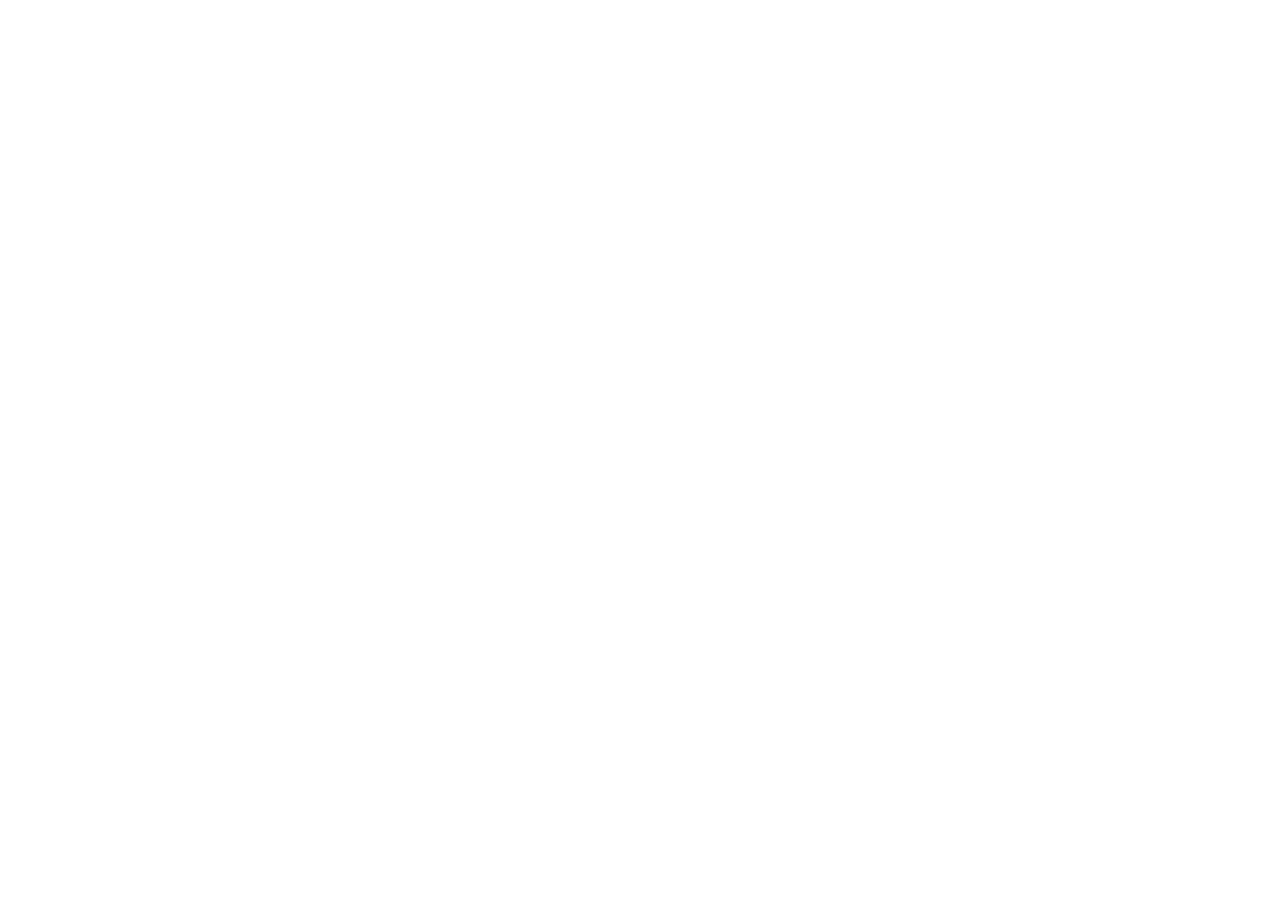
==== project-score-keeper/index.html @ f7c30b64 "added basic structure" ====
<!DOCTYPE html>
<html lang="en">

<head>
  <meta charset="UTF-8">
  <meta name="viewport" content="width=device-width, initial-scale=1.0">
  <title>project-score-keeper</title>
  <link rel="stylesheet" href="./assets/css/style.css">
</head>

<body>

<header></header>

<main></main>

<footer></footer>

<script src="./assets/js/main.js"></script>
</body>

</html>
---- project-score-keeper/assets/css/style.css ----
/* =================================== */
/* DESIGN SYSTEM */
/* =================================== */
/*
* SPACING SYSTEM (px)
2 / 4 / 8 / 12 / 16 / 24 / 32 / 48 / 64 / 80 / 96 / 128

* FONT SIZE SYSTEM (px)
10 / 12 / 14 / 16 / 18 / 20 / 24 / 30 / 36 / 44 / 52 / 62 / 74 / 86 / 98
*/

/* =================================== */
/* FONTS */
/* =================================== */

@font-face {
  font-family: "";
  src: url();
}

/* =================================== */
/* RESET STYLES */
/* =================================== */

* {
padding: 0;
margin: 0;
box-sizing: border-box;
}

:root {

}


/* =================================== */
/* HELPER CLASSES */
/* =================================== */

.container{max-width: 1440px; margin: 0 auto;}


/* =================================== */
/* GENERAL STYLES */
/* =================================== */

html {
/* Percentage of user's browser font-size setting */
/* 10px / 16px * 100% = 62,5% */
font-size: 62.5%;
}

body {
font-family: sans-serif;
line-height: 1;
font-weight: 400;
color: #555;
}

a {
text-decoration: none;
color: #555;
}

/*header, section {margin-bottom: 60px}*/

/* =================================== */
/* COMPONENT STYLES */
/* =================================== */

/* ----------------------*/
/* ------ SECTION HEADER ------ */
/* ----------------------*/


/* ----------------------*/
/* ------ MAIN ------ */
/* ----------------------*/


/* ----------------------*/
/* ------ SECTION FOOTER ------ */
/* ----------------------*/
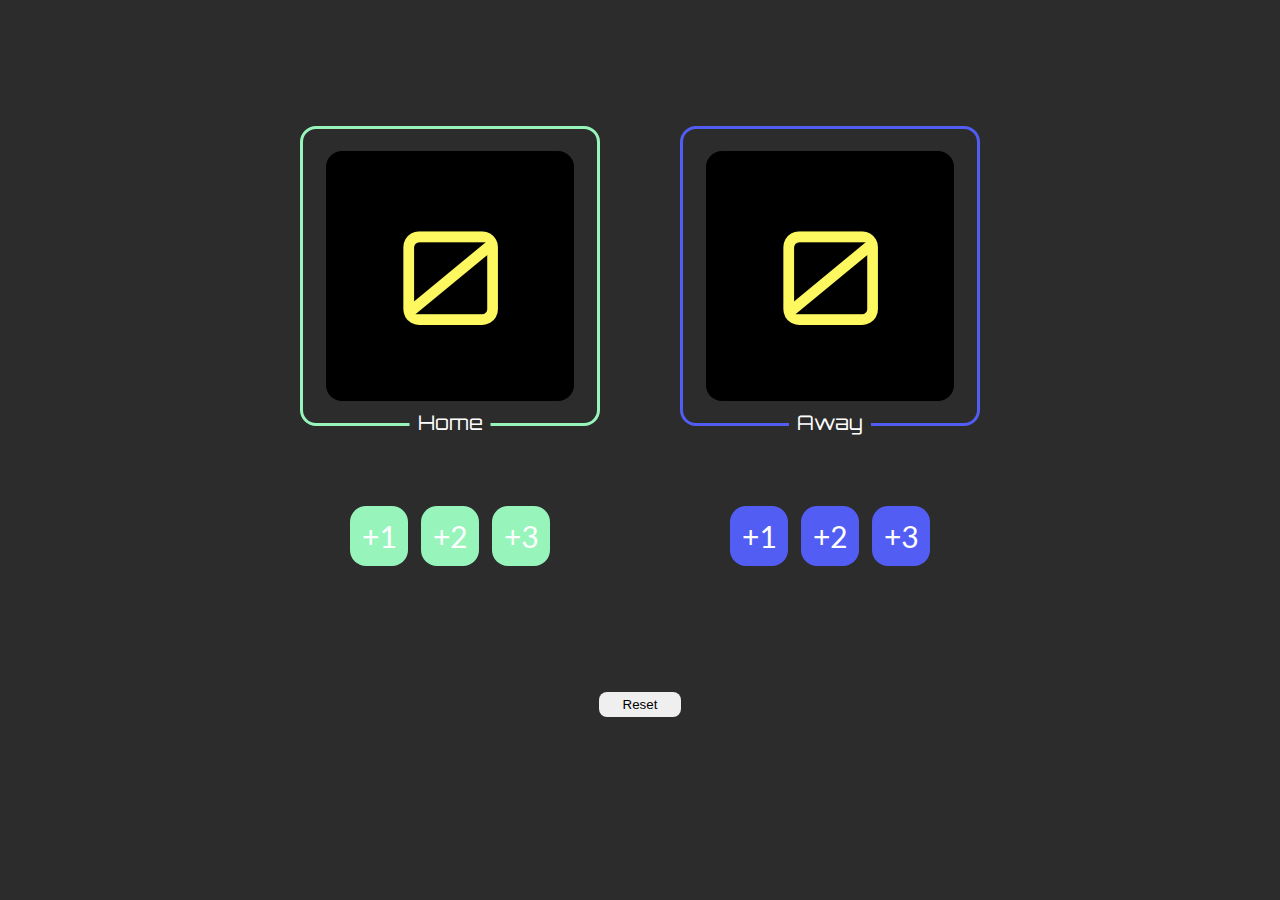
==== commit d6fbf557: "completed project" ====
--- a/project-score-keeper/index.html
+++ b/project-score-keeper/index.html
@@ -9,14 +9,35 @@
 </head>
 
 <body>
+  <div class="container">
+    <section>
+      <article>
+        <fieldset class="greenBorder">
+          <span class="score homeScore">0</span>
+          <legend>Home</legend>
+        </fieldset>
+        <button class="btn btnGreen btnHome" onclick="homePoints(1)">+1</button>
+        <button class="btn btnGreen btnHome" onclick="homePoints(2)">+2</button>
+        <button class="btn btnGreen btnHome" onclick="homePoints(3)">+3</button>
+      </article>
 
-<header></header>
+      <article>
+        <fieldset class="blueBorder">
+          <span class="score awayScore">0</span>
+          <legend>Away</legend>
+        </fieldset>
+        <button class="btn btnBlue btnAway" onclick="awayPoints(1)">+1</button>
+        <button class="btn btnBlue btnAway" onclick="awayPoints(2)">+2</button>
+        <button class="btn btnBlue btnAway" onclick="awayPoints(3)">+3</button>
+      </article>
 
-<main></main>
+    </section>
+    <section>
 
-<footer></footer>
-
-<script src="./assets/js/main.js"></script>
+      <button class="resetBtn" onclick="resetBtn()">Reset</button>
+    </section>
+  </div>
+  <script src="./assets/js/main.js"></script>
 </body>
 
-</html>
+</html>--- a/project-score-keeper/assets/css/style.css
+++ b/project-score-keeper/assets/css/style.css
@@ -14,8 +14,13 @@
 /* =================================== */
 
 @font-face {
-  font-family: "";
-  src: url();
+  font-family: "Orbitron-Regular";
+  src: url("../fonts/Orbitron-Regular.ttf");
+}
+
+@font-face {
+  font-family: "Lato-Regular";
+  src: url("../fonts/Lato-Regular.ttf");
 }
 
 /* =================================== */
@@ -23,43 +28,49 @@
 /* =================================== */
 
 * {
-padding: 0;
-margin: 0;
-box-sizing: border-box;
+  padding: 0;
+  margin: 0;
+  box-sizing: border-box;
 }
 
 :root {
-
 }
-
 
 /* =================================== */
 /* HELPER CLASSES */
 /* =================================== */
 
-.container{max-width: 1440px; margin: 0 auto;}
-
+.container {
+  max-width: 1440px;
+  margin: 0 auto;
+  display: flex;
+  flex-direction: column;
+  justify-content: center;
+  align-items: center;
+  height: 100%;
+}
 
 /* =================================== */
 /* GENERAL STYLES */
 /* =================================== */
 
 html {
-/* Percentage of user's browser font-size setting */
-/* 10px / 16px * 100% = 62,5% */
-font-size: 62.5%;
+  /* Percentage of user's browser font-size setting */
+  /* 10px / 16px * 100% = 62,5% */
+  font-size: 62.5%;
 }
 
 body {
-font-family: sans-serif;
-line-height: 1;
-font-weight: 400;
-color: #555;
+  font-family: sans-serif;
+  line-height: 1;
+  font-weight: 400;
+  height: 100vh;
+  background-color: #2c2c2c;
 }
 
 a {
-text-decoration: none;
-color: #555;
+  text-decoration: none;
+  color: #555;
 }
 
 /*header, section {margin-bottom: 60px}*/
@@ -72,11 +83,97 @@
 /* ------ SECTION HEADER ------ */
 /* ----------------------*/
 
-
 /* ----------------------*/
 /* ------ MAIN ------ */
 /* ----------------------*/
 
+section {
+  width: 100%;
+  height: 100%;
+  display: flex;
+  justify-content: center;
+  align-items: center;
+  gap: 80px;
+  position: relative;
+}
+
+section:nth-of-type(2) {
+  height: 30vh;
+}
+
+article {
+  text-align: center;
+}
+
+fieldset {
+  display: flex;
+  align-items: center;
+  justify-content: center;
+  position: relative;
+  font-family: "Orbitron-Regular";
+  flex: 1;
+  border: none;
+  width: 30rem;
+  height: 30rem;
+  margin-bottom: 80px;
+  border-radius: 16px;
+}
+
+.greenBorder {
+  border: 3px solid #97f5bb;
+}
+.blueBorder {
+  border: 3px solid #525df4;
+}
+
+.score {
+  font-size: 13rem;
+  color: #fdf860;
+  display: inline-block;
+  padding: 6rem 7rem;
+  background-color: black;
+  border-radius: 16px;
+}
+
+legend {
+  position: absolute;
+  left: 50%;
+  bottom: 0;
+  transform: translate(-50%, 50%);
+  padding: 0 8px;
+  background: #2c2c2c;
+  color: white;
+  font-size: 2rem;
+  font-family: "Orbitron-Regular";
+}
+
+.btn {
+  font-family: "Lato-Regular";
+  font-size: 3rem;
+  padding: 1.2rem;
+  border-radius: 16px;
+  border: none;
+
+  color: white;
+}
+
+.btn:nth-of-type(2) {
+  margin-inline: 10px;
+}
+
+.btnGreen {
+  background-color: #97f5bb;
+}
+.btnBlue {
+  background-color: #525df4;
+}
+
+.resetBtn {
+  padding: 5px 24px;
+  border-radius: 8px;
+  border: none;
+  align-self: flex-start;
+}
 
 /* ----------------------*/
 /* ------ SECTION FOOTER ------ */
